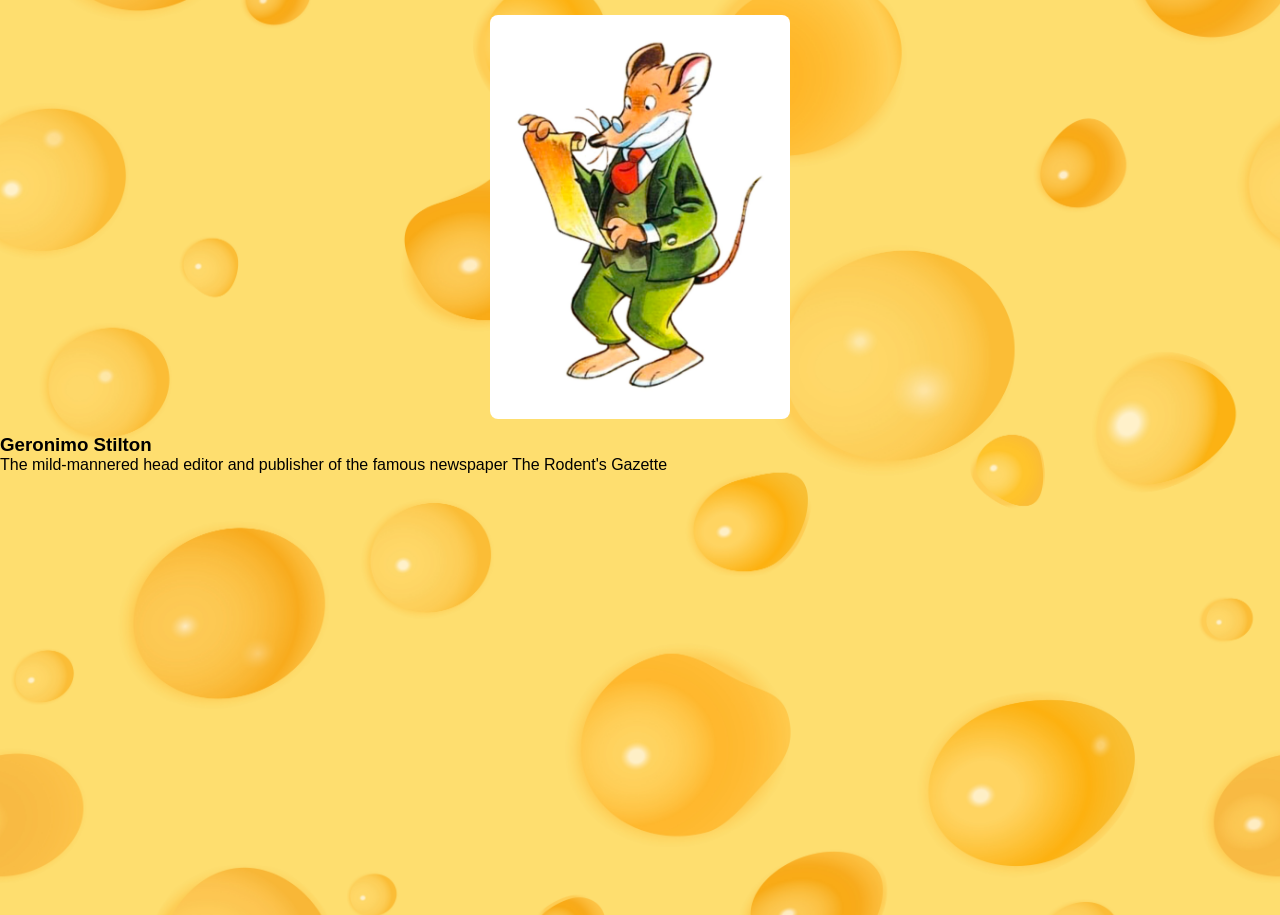
==== Website/characters.html @ 511c26af "Changed 'Meet the Staff' page to 'Meet the Characters'. Added test image, character potrait, and sty" ====
<!DOCTYPE html>
<html lang="en">
<head>
    <meta charset="UTF-8">
    <meta name="viewport" content="width=device-width, initial-scale=1.0">
    <title>Meet the Characters</title>
    <link rel="stylesheet" href="./stylish.css">
</head>
<body>
    <div class="characters-box">
        <div class="profile-card">
            <img src="./images/geronimo.jpg" alt = "Geronimo Portrait">
            <h3>Geronimo Stilton</h3>
            <p>The mild-mannered head editor and publisher of the famous newspaper The Rodent's Gazette</p>
        </div>
    </div>
</body>
</html>
---- Website/stylish.css ----
* {
    margin: 0;
    padding: 0;
    box-sizing: border-box;
}

body {
    height: 100vh;
    width: 100 vw;
    font-family: 'Segoe UI', Tahoma, Geneva, Verdana, sans-serif;
    gap: 10px;

    background-image: url('/Website/images/cheese-background.jpg');
    background-size: cover;
    background-position: center;
    background-repeat: no-repeat;

}
.main-container {
    display: flex;
    flex-direction:column;
    justify-content: center;
}

h1 {
    text-align: center;
    color: rgba(184, 73, 0, 0.904);
    font-size: 25px;
}

img {
    width: 300px;
    height: auto;
    display: block;
    margin: 15px auto;
    border-radius: 8px;
}

.mouse-island {
    width: 600px
}

.button a{
    display: block;
    background-color: rgb(184, 132, 0);
    color: black;
    padding: 10px 20px;
    border-radius: 8px;
    text-decoration: none;
}

nav {
    display: flex;
    flex-direction: row;
    justify-content: center;
    gap: 20px
}
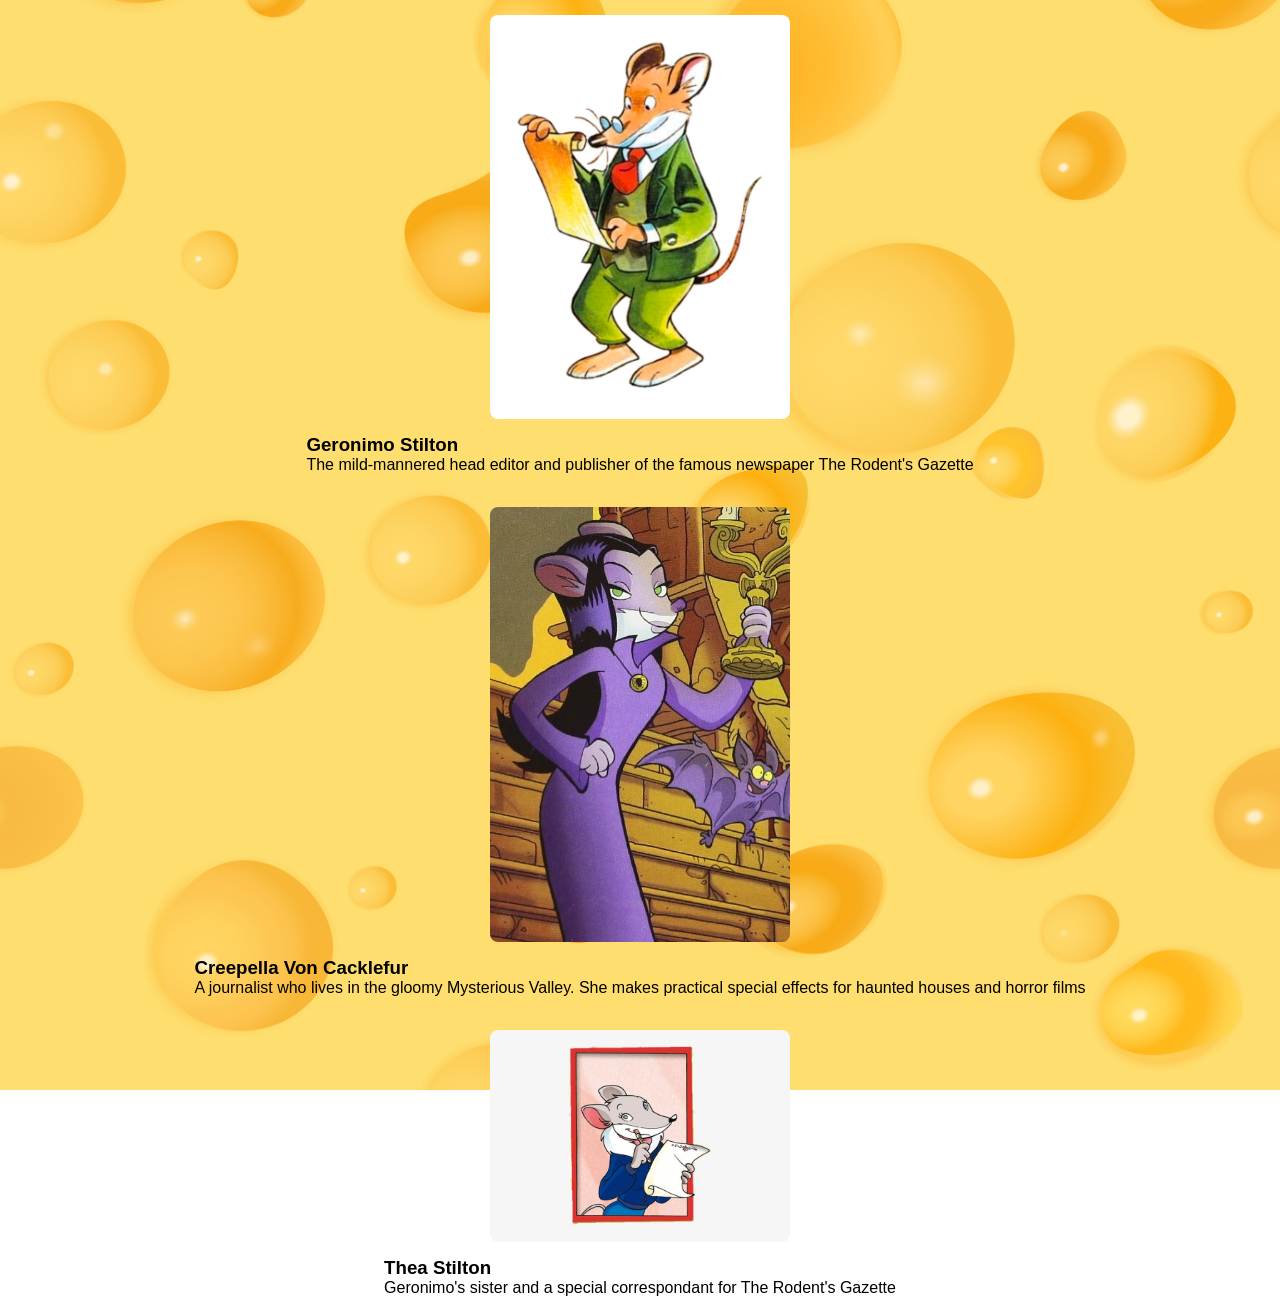
==== commit 4627ae9c: "Added character images and test flexbox tiling for character page." ====
--- a/Website/characters.html
+++ b/Website/characters.html
@@ -1,18 +1,34 @@
 <!DOCTYPE html>
 <html lang="en">
+
 <head>
     <meta charset="UTF-8">
     <meta name="viewport" content="width=device-width, initial-scale=1.0">
     <title>Meet the Characters</title>
     <link rel="stylesheet" href="./stylish.css">
 </head>
+
 <body>
     <div class="characters-box">
         <div class="profile-card">
-            <img src="./images/geronimo.jpg" alt = "Geronimo Portrait">
+            <img src="./images/geronimo.jpg" alt="Geronimo Portrait">
             <h3>Geronimo Stilton</h3>
             <p>The mild-mannered head editor and publisher of the famous newspaper The Rodent's Gazette</p>
         </div>
+
+        <div class="profile-card">
+            <img src="./images/Creepella.jpg" alt="Creepella Portrait">
+            <h3>Creepella Von Cacklefur</h3>
+            <p>A journalist who lives in the gloomy Mysterious Valley. She makes practical special effects for haunted houses and horror films</p>
+        </div>
+
+        <div class="profile-card">
+            <img src="./images/Thea Portrait.png" alt="Geronimo Portrait">
+            <h3>Thea Stilton</h3>
+            <p>Geronimo's sister and a special correspondant for The Rodent's Gazette</p>
+        </div>
+
     </div>
 </body>
+
 </html>
--- a/Website/stylish.css
+++ b/Website/stylish.css
@@ -54,4 +54,10 @@
     flex-direction: row;
     justify-content: center;
     gap: 20px
+}
+.characters-box {
+display: flex;
+justify-content: center;
+gap: 18px;
+flex-wrap: wrap;
 }
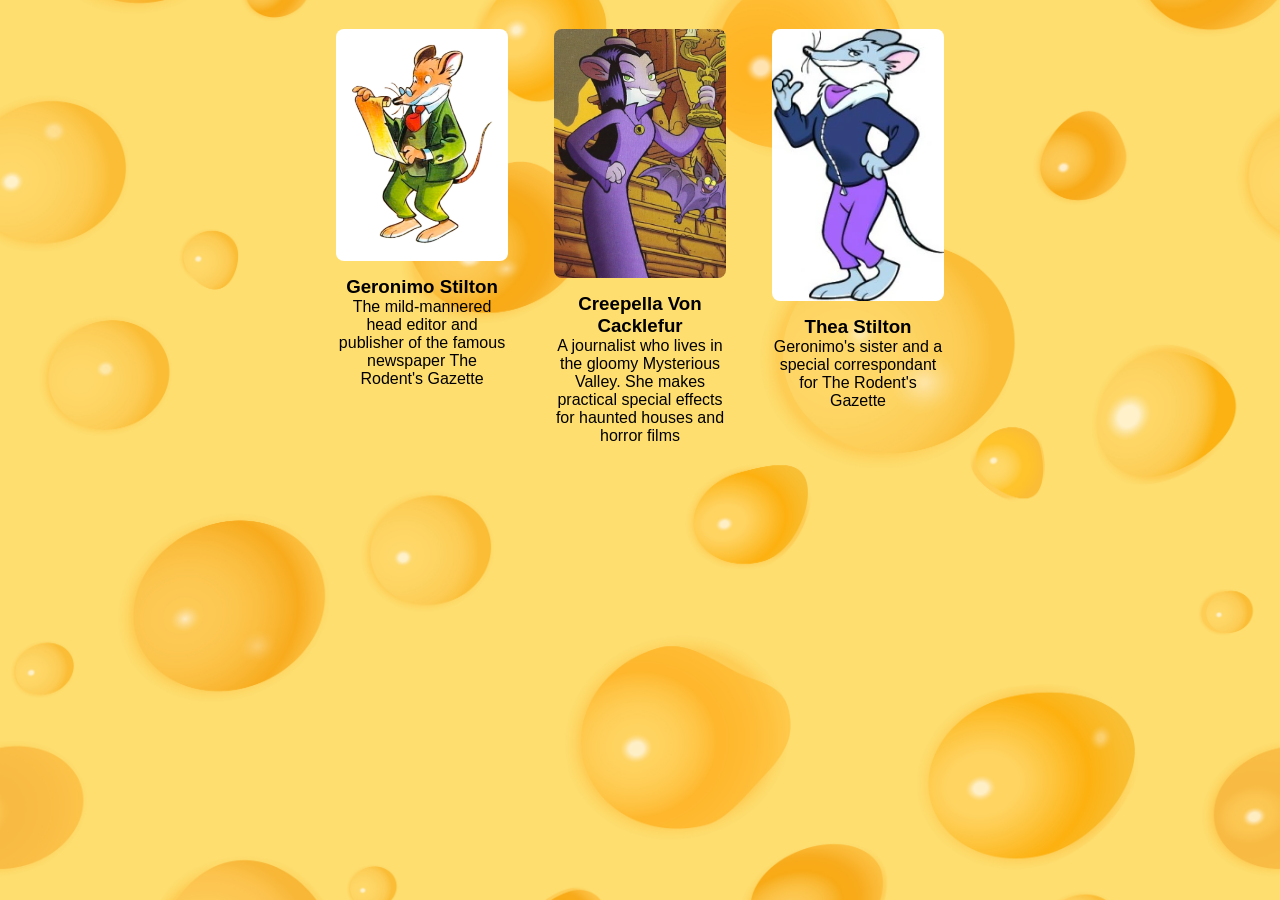
==== commit 2f5c16de: "Swapped out character image and fixed CSS syntax error that was squishing images together on page" ====
--- a/Website/characters.html
+++ b/Website/characters.html
@@ -23,7 +23,7 @@
         </div>
 
         <div class="profile-card">
-            <img src="./images/Thea Portrait.png" alt="Geronimo Portrait">
+            <img src="./images/Thea-190x300.webp" alt="Geronimo Portrait">
             <h3>Thea Stilton</h3>
             <p>Geronimo's sister and a special correspondant for The Rodent's Gazette</p>
         </div>
--- a/Website/stylish.css
+++ b/Website/stylish.css
@@ -56,8 +56,21 @@
     gap: 20px
 }
 .characters-box {
-display: flex;
-justify-content: center;
-gap: 18px;
-flex-wrap: wrap;
+    display: flex;
+    justify-content: center;
+    gap: 18px;
+    flex-wrap: wrap;
+}
+
+.profile-card {
+    width: 200px;
+    border-radius: 12px;
+    padding: 14px;
+    text-align: center;
+}
+
+.profile-card img {
+    width: 100%;
+    height: auto;
+  object-fit: cover;
 }
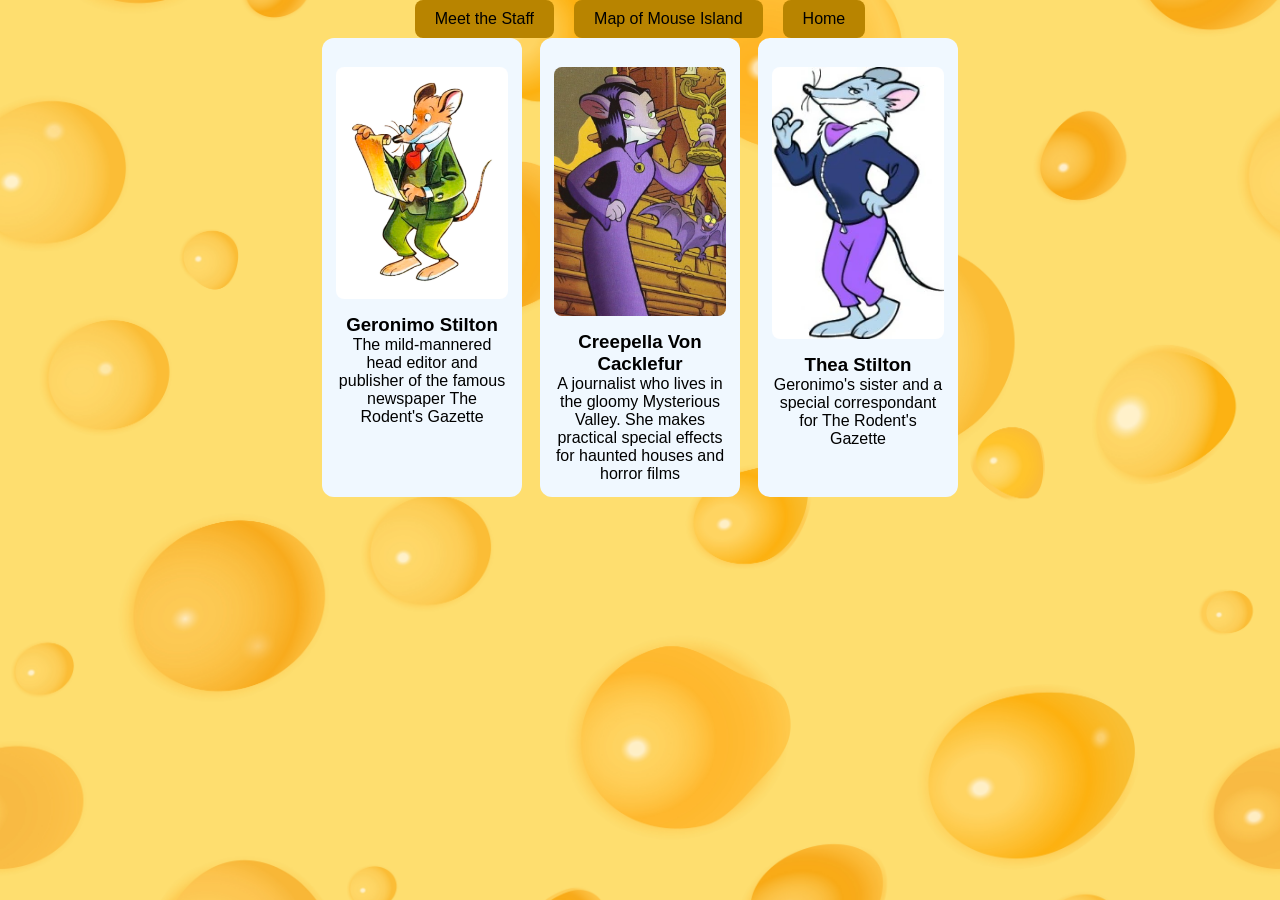
==== commit 4cca22a7: "Added nav bar to characters page." ====
--- a/Website/characters.html
+++ b/Website/characters.html
@@ -9,6 +9,12 @@
 </head>
 
 <body>
+    <nav>
+        <div class="button"><a href="./staff.html">Meet the Staff</a></div>
+        <div class="button"><a href="./map-of-mouse-island.html">Map of Mouse Island</a></div>
+        <div class="button"><a href="./index.html">Home</a></div>
+    </nav>
+
     <div class="characters-box">
         <div class="profile-card">
             <img src="./images/geronimo.jpg" alt="Geronimo Portrait">
@@ -19,7 +25,8 @@
         <div class="profile-card">
             <img src="./images/Creepella.jpg" alt="Creepella Portrait">
             <h3>Creepella Von Cacklefur</h3>
-            <p>A journalist who lives in the gloomy Mysterious Valley. She makes practical special effects for haunted houses and horror films</p>
+            <p>A journalist who lives in the gloomy Mysterious Valley. She makes practical special effects for haunted
+                houses and horror films</p>
         </div>
 
         <div class="profile-card">
--- a/Website/stylish.css
+++ b/Website/stylish.css
@@ -64,6 +64,7 @@
 
 .profile-card {
     width: 200px;
+    background-color: aliceblue;
     border-radius: 12px;
     padding: 14px;
     text-align: center;
